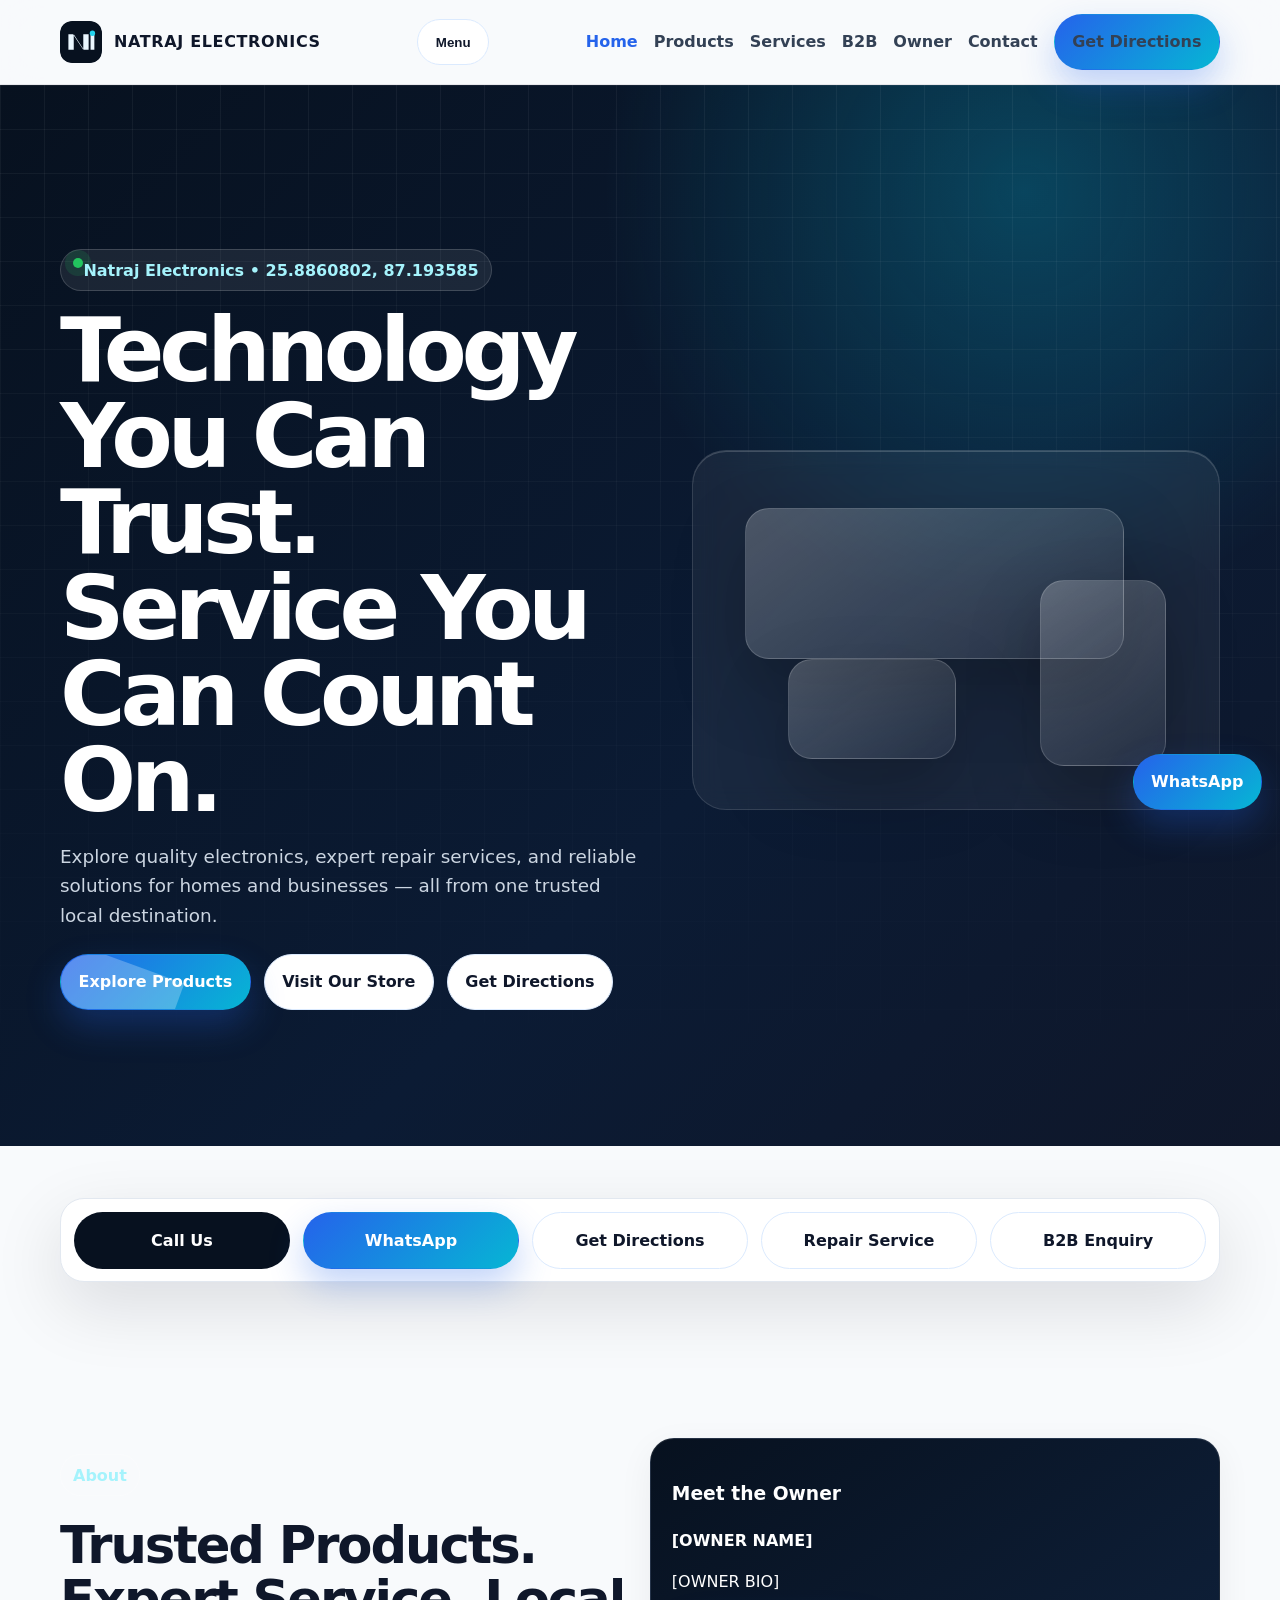
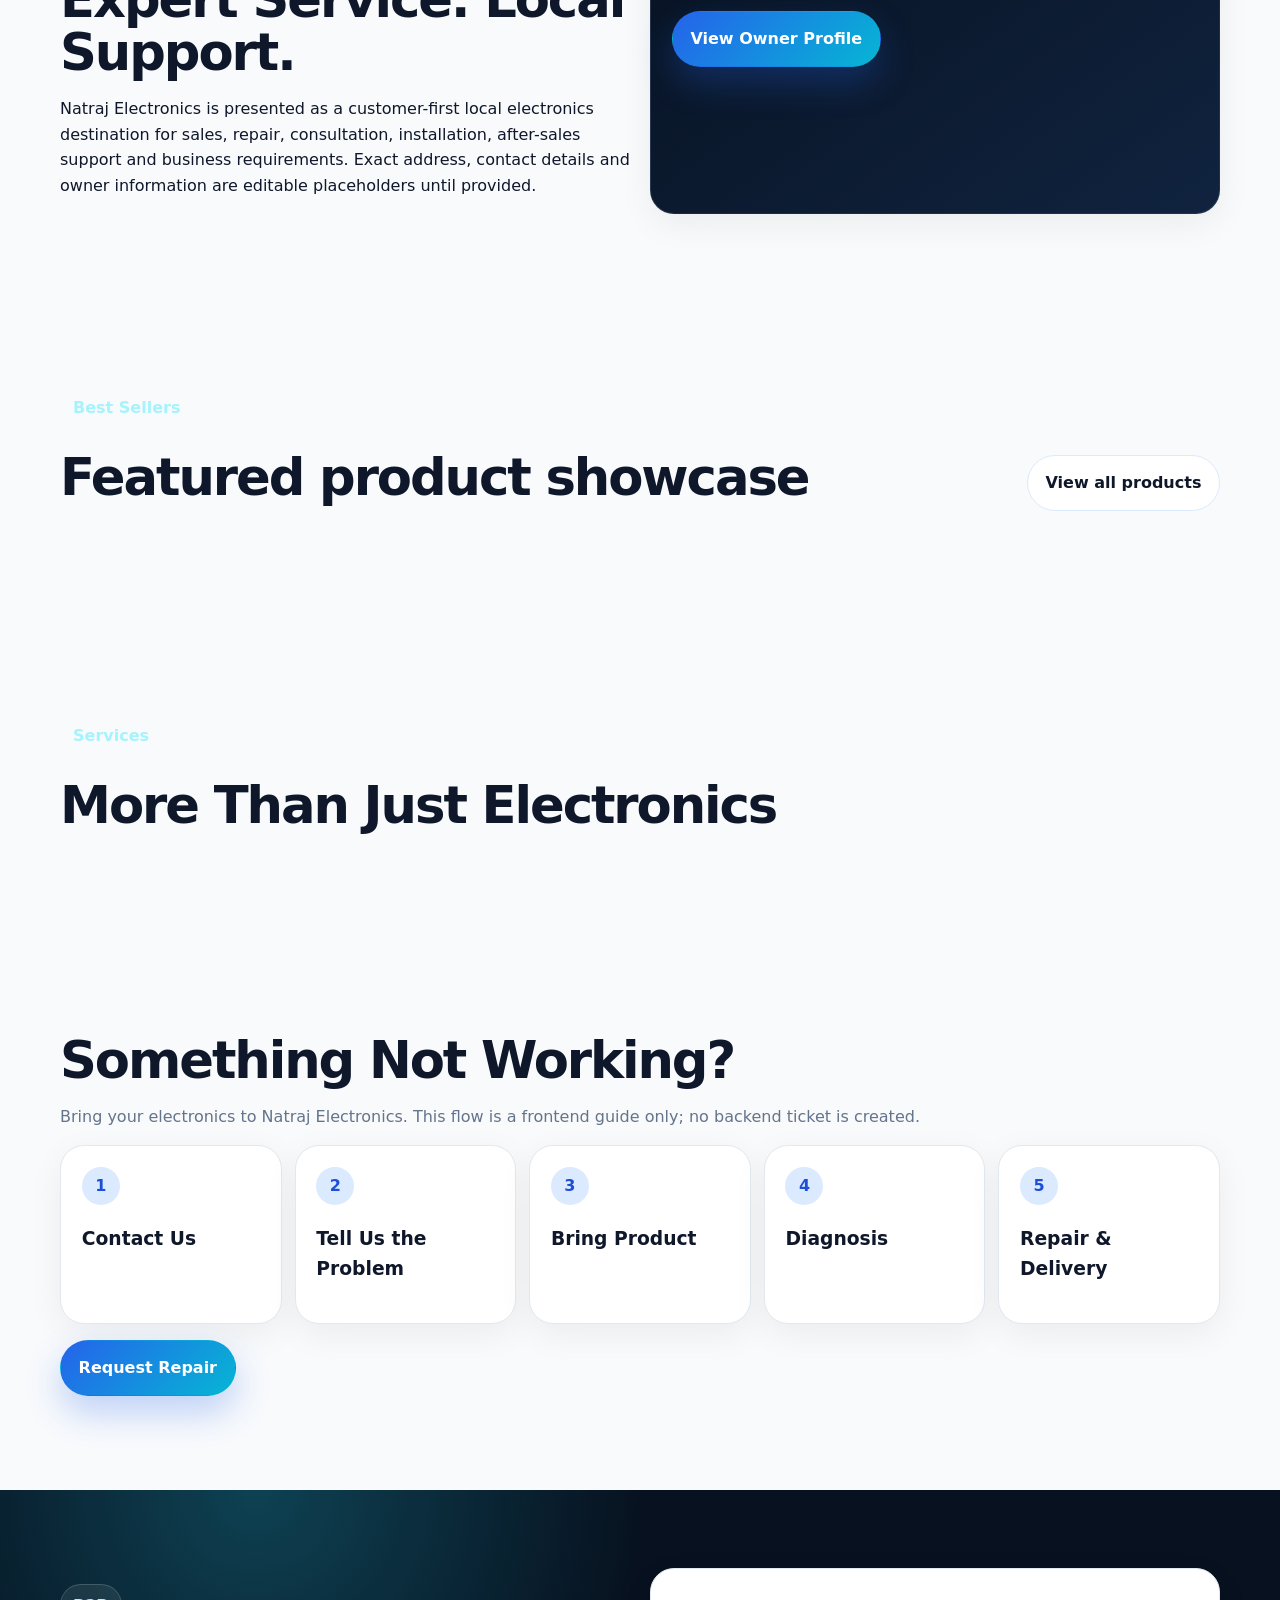
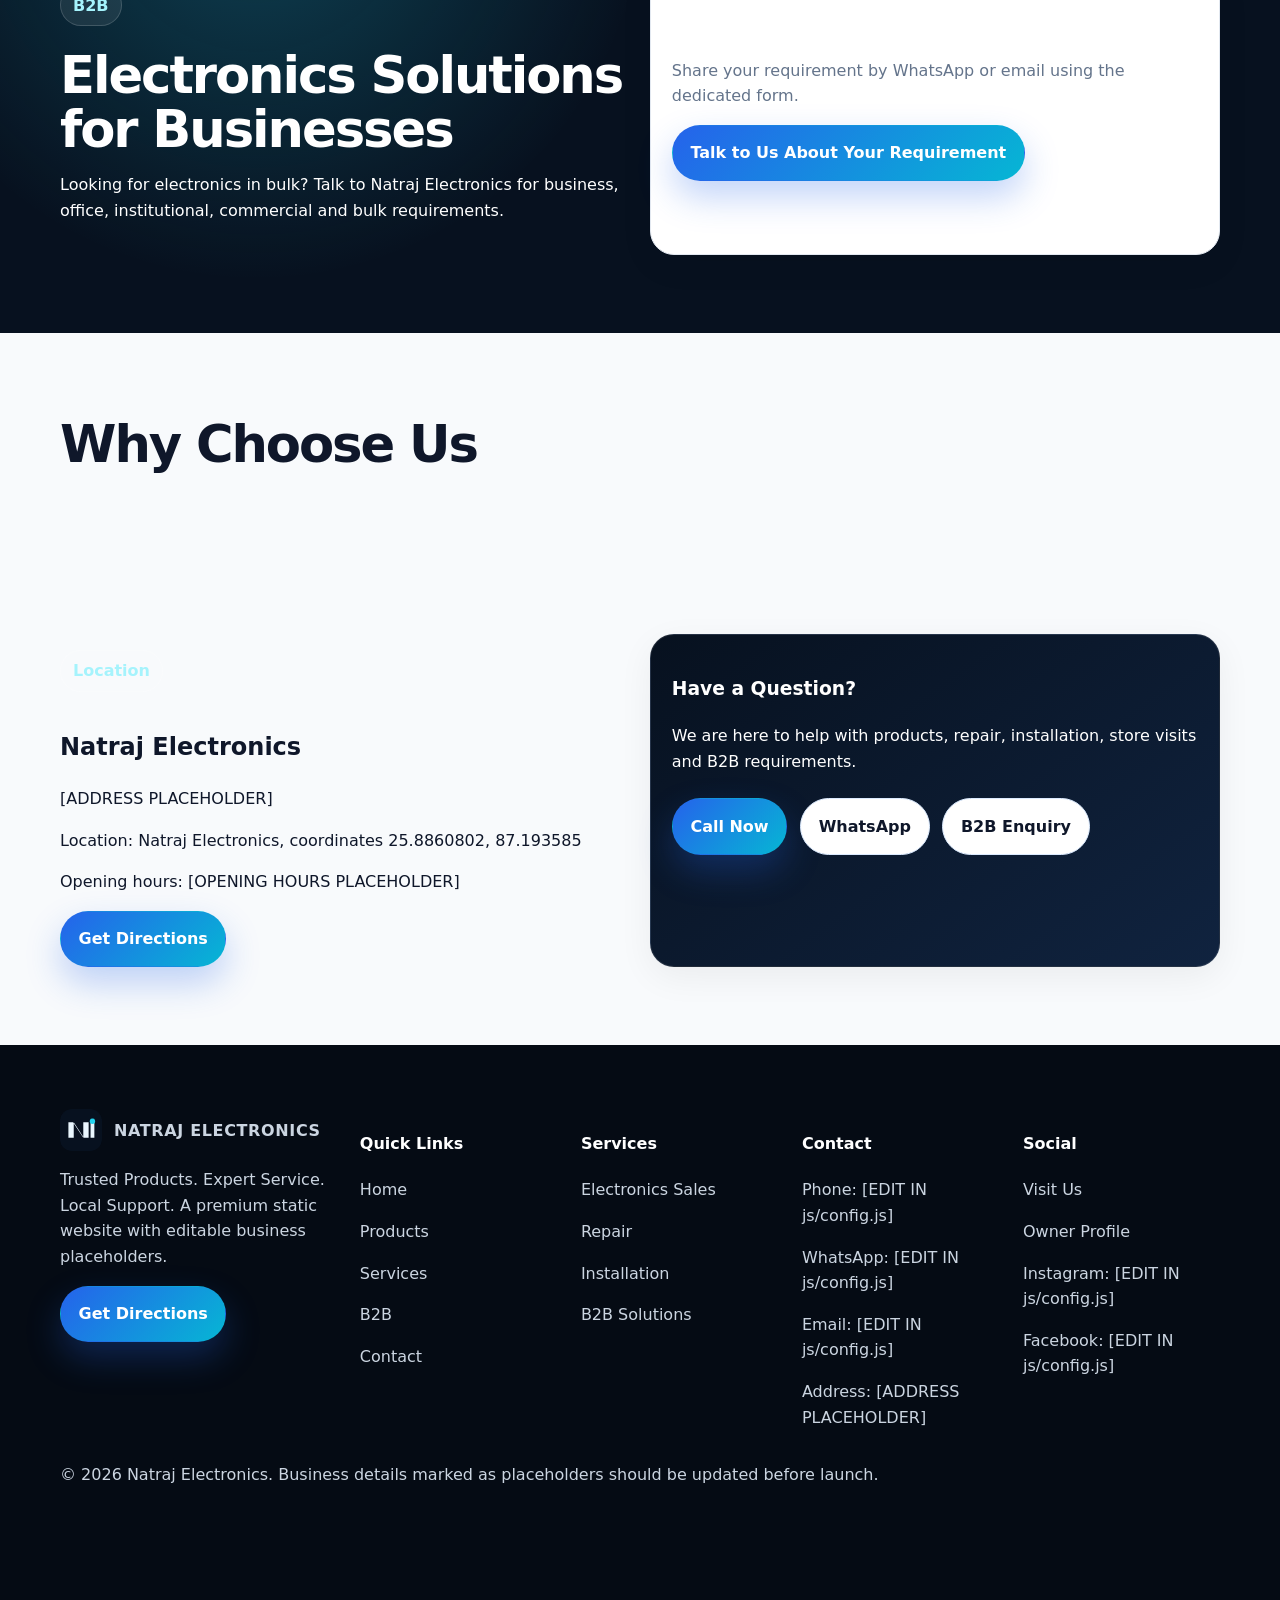
==== index.html @ 84f80be2 "Build static Natraj Electronics website" ====
<!doctype html><html lang="en"><head><meta charset="utf-8"><meta name="viewport" content="width=device-width,initial-scale=1"><title>Natraj Electronics | Electronics Store & Repair Services</title><meta name="description" content="Premium local electronics sales, repair, installation, consultation and B2B enquiry website for Natraj Electronics."><link rel="canonical" href="./index.html"><meta property="og:title" content="Natraj Electronics | Electronics Store & Repair Services"><meta property="og:description" content="Premium local electronics sales, repair, installation, consultation and B2B enquiry website for Natraj Electronics."><meta property="og:image" content="assets/images/shop/og-image.svg"><meta name="twitter:card" content="summary_large_image"><link rel="icon" href="favicon/favicon.svg"><link rel="apple-touch-icon" href="favicon/apple-touch-icon.svg"><link rel="stylesheet" href="css/style.css"><link rel="stylesheet" href="css/animations.css"><link rel="stylesheet" href="css/responsive.css"><script type="application/ld+json">{"@context":"https://schema.org","@type":"ElectronicsStore","name":"Natraj Electronics","address":"[ADDRESS PLACEHOLDER]","geo":{"@type":"GeoCoordinates","latitude":25.8860802,"longitude":87.193585},"url":"[CANONICAL URL PLACEHOLDER]","telephone":"[PHONE PLACEHOLDER]"}</script></head><body data-page="home"><a class="skip-link" href="#main">Skip to content</a><header class="site-header"><div class="container nav"><a class="brand" href="index.html"><img src="assets/images/logo/mark.svg" alt="Temporary NE brand mark"><span>NATRAJ ELECTRONICS</span></a><button class="btn btn-secondary menu-toggle" aria-expanded="false">Menu</button><nav class="nav-links" aria-label="Primary"><a href="index.html">Home</a><a href="products.html">Products</a><a href="services.html">Services</a><a href="b2b.html">B2B</a><a href="owner.html">Owner</a><a href="contact.html">Contact</a><a class="btn btn-primary" data-link="maps" target="_blank" rel="noopener">Get Directions</a></nav></div></header><main id="main"><section class="hero"><div class="container hero-grid"><div><span class="eyebrow"><span class="pulse-dot"></span> Natraj Electronics • 25.8860802, 87.193585</span><h1>Technology You Can Trust. Service You Can Count On.</h1><p class="lead">Explore quality electronics, expert repair services, and reliable solutions for homes and businesses — all from one trusted local destination.</p><div class="hero-actions"><a class="btn btn-primary magnetic" href="products.html">Explore Products</a><a class="btn btn-secondary" href="contact.html">Visit Our Store</a><a class="btn btn-secondary" data-link="maps" target="_blank" rel="noopener">Get Directions</a></div></div><div class="device-stage" aria-label="Abstract electronics visual"><div class="device tv"></div><div class="device phone"></div><div class="device chip"></div></div></div></section><section class="quick-actions"><div class="container panel"><a class="btn btn-dark" data-link="call">Call Us</a><a class="btn btn-primary" data-link="whatsapp">WhatsApp</a><a class="btn btn-secondary" data-link="maps" target="_blank">Get Directions</a><a class="btn btn-secondary" href="services.html#repair">Repair Service</a><a class="btn btn-secondary" href="b2b.html#b2b-form">B2B Enquiry</a></div></section><section><div class="container grid cols-2"><div><p class="eyebrow">About</p><h2 class="section-title">Trusted Products. Expert Service. Local Support.</h2><p>Natraj Electronics is presented as a customer-first local electronics destination for sales, repair, consultation, installation, after-sales support and business requirements. Exact address, contact details and owner information are editable placeholders until provided.</p></div><article class="card dark-card"><h3>Meet the Owner</h3><p><strong data-config="ownerName"></strong></p><p data-config="ownerBio"></p><p><a class="btn btn-primary" href="owner.html">View Owner Profile</a></p></article></div></section><section id="products"><div class="container"><div class="section-head"><div><p class="eyebrow">Best Sellers</p><h2>Featured product showcase</h2></div><a class="btn btn-secondary" href="products.html">View all products</a></div><div id="productGrid" class="grid cols-3"></div></div></section><section><div class="container"><div class="section-head"><div><p class="eyebrow">Services</p><h2>More Than Just Electronics</h2></div></div><div class="grid cols-3" data-services></div></div></section><section id="repair"><div class="container"><h2 class="section-title">Something Not Working?</h2><p class="muted">Bring your electronics to Natraj Electronics. This flow is a frontend guide only; no backend ticket is created.</p><div class="timeline"><article class="card"><h3>Contact Us</h3></article><article class="card"><h3>Tell Us the Problem</h3></article><article class="card"><h3>Bring Product</h3></article><article class="card"><h3>Diagnosis</h3></article><article class="card"><h3>Repair & Delivery</h3></article></div><p><a class="btn btn-primary" data-link="whatsapp" data-message="I want to request a repair service.">Request Repair</a></p></div></section><section class="b2b-band"><div class="container grid cols-2"><div><p class="eyebrow">B2B</p><h2 class="section-title">Electronics Solutions for Businesses</h2><p>Looking for electronics in bulk? Talk to Natraj Electronics for business, office, institutional, commercial and bulk requirements.</p><div id="b2bItems" class="filters"></div></div><div class="card"><h3>Request a B2B Quote</h3><p class="muted">Share your requirement by WhatsApp or email using the dedicated form.</p><a class="btn btn-primary" href="b2b.html#b2b-form">Talk to Us About Your Requirement</a></div></div></section><section><div class="container"><h2 class="section-title">Why Choose Us</h2><div id="trustGrid" class="grid cols-3"></div></div></section><section><div class="container grid cols-2"><div><p class="eyebrow">Location</p><h2>Natraj Electronics</h2><p><span data-config="address"></span></p><p>Location: <span data-config="locationLabel"></span></p><p>Opening hours: <span data-config="openingHours"></span></p><a class="btn btn-primary" data-link="maps" target="_blank">Get Directions</a></div><div class="card dark-card"><h3>Have a Question?</h3><p>We are here to help with products, repair, installation, store visits and B2B requirements.</p><div class="action-row"><a class="btn btn-primary" data-link="call">Call Now</a><a class="btn btn-secondary" data-link="whatsapp">WhatsApp</a><a class="btn btn-secondary" href="b2b.html#b2b-form">B2B Enquiry</a></div></div></div></section></main><footer class="site-footer"><div class="container footer-grid"><div><a class="brand" href="index.html"><img src="assets/images/logo/mark.svg" alt="Temporary NE brand mark"><span>NATRAJ ELECTRONICS</span></a><p>Trusted Products. Expert Service. Local Support. A premium static website with editable business placeholders.</p><a class="btn btn-primary" data-link="maps" target="_blank" rel="noopener">Get Directions</a></div><div><h4>Quick Links</h4><p><a href="index.html">Home</a></p><p><a href="products.html">Products</a></p><p><a href="services.html">Services</a></p><p><a href="b2b.html">B2B</a></p><p><a href="contact.html">Contact</a></p></div><div><h4>Services</h4><p>Electronics Sales</p><p>Repair</p><p>Installation</p><p>B2B Solutions</p></div><div><h4>Contact</h4><p>Phone: <span data-config="phone"></span></p><p>WhatsApp: <span data-config="whatsapp"></span></p><p>Email: <span data-config="email"></span></p><p>Address: <span data-config="address"></span></p></div><div><h4>Social</h4><p><a data-link="maps" target="_blank" rel="noopener">Visit Us</a></p><p><a href="owner.html">Owner Profile</a></p><p>Instagram: <span data-config="instagram"></span></p><p>Facebook: <span data-config="facebook"></span></p></div></div><div class="container"><p>© <span class="year"></span> Natraj Electronics. Business details marked as placeholders should be updated before launch.</p></div></footer><a class="btn btn-primary floating-whatsapp" data-link="whatsapp" aria-label="WhatsApp Natraj Electronics">WhatsApp</a><nav class="mobile-bottom-nav" aria-label="Mobile quick navigation"><a href="index.html">Home</a><a href="products.html">Products</a><a href="services.html">Services</a><a data-link="whatsapp">WhatsApp</a><a data-link="call">Call</a></nav><script src="js/config.js"></script><script src="js/products.js"></script><script src="js/services.js"></script><script src="js/main.js"></script><script src="js/contact.js"></script></body></html>
---- css/style.css ----
:root{--navy:#07111f;--ink:#0f172a;--muted:#64748b;--line:#dbeafe;--blue:#2563eb;--cyan:#06b6d4;--warm:#f59e0b;--bg:#f8fafc;--card:#ffffff;--radius:24px;--shadow:0 24px 70px rgba(2,8,23,.12)}*{box-sizing:border-box}html{scroll-behavior:smooth}body{margin:0;font-family:Inter,ui-sans-serif,system-ui,-apple-system,Segoe UI,Arial,sans-serif;background:var(--bg);color:var(--ink);line-height:1.6}a{color:inherit;text-decoration:none}img{max-width:100%;height:auto}.container{width:min(1160px,92vw);margin:auto}.skip-link{position:absolute;left:-999px}.skip-link:focus{left:1rem;top:1rem;z-index:99;background:#fff;padding:.75rem;border-radius:10px}.site-header{position:sticky;top:0;z-index:50;background:rgba(248,250,252,.85);backdrop-filter:blur(18px);border-bottom:1px solid rgba(15,23,42,.08)}.nav{display:flex;align-items:center;justify-content:space-between;padding:14px 0}.brand{display:flex;gap:.75rem;align-items:center;font-weight:900;letter-spacing:.04em}.brand img{width:42px;border-radius:12px}.nav-links{display:flex;gap:1rem;align-items:center}.nav-links a{font-weight:700;color:#334155}.nav-links a:hover,.nav-links a.active{color:var(--blue)}.menu-toggle{display:none}.btn{display:inline-flex;align-items:center;justify-content:center;gap:.5rem;border:1px solid transparent;border-radius:999px;padding:.9rem 1.1rem;font-weight:850;transition:.25s ease;cursor:pointer}.btn-primary{background:linear-gradient(135deg,var(--blue),var(--cyan));color:#fff;box-shadow:0 16px 35px rgba(37,99,235,.28)}.btn-secondary{background:#fff;color:var(--ink);border-color:#dbeafe}.btn-dark{background:var(--navy);color:#fff}.btn:hover{transform:translateY(-2px)}.hero{position:relative;overflow:hidden;background:radial-gradient(circle at 80% 10%,rgba(6,182,212,.28),transparent 30%),linear-gradient(135deg,#07111f,#0b1b34 60%,#0f172a);color:#fff}.hero:before{content:"";position:absolute;inset:0;background-image:linear-gradient(rgba(255,255,255,.05) 1px,transparent 1px),linear-gradient(90deg,rgba(255,255,255,.05) 1px,transparent 1px);background-size:44px 44px;mask-image:linear-gradient(to bottom,#000,transparent);animation:grid 18s linear infinite}.hero-grid{position:relative;display:grid;grid-template-columns:1.05fr .95fr;gap:3rem;align-items:center;padding:86px 0 58px}.eyebrow{display:inline-flex;color:#a5f3fc;background:rgba(255,255,255,.08);border:1px solid rgba(255,255,255,.16);padding:.45rem .75rem;border-radius:999px;font-weight:800}.hero h1,.page-hero h1{font-size:clamp(2.6rem,7vw,5.6rem);line-height:.96;letter-spacing:-.06em;margin:1rem 0}.lead{font-size:1.15rem;color:#cbd5e1;max-width:680px}.hero-actions,.action-row{display:flex;gap:.8rem;flex-wrap:wrap;margin-top:1.5rem}.device-stage{min-height:360px;position:relative;border:1px solid rgba(255,255,255,.12);border-radius:34px;background:rgba(255,255,255,.06);box-shadow:inset 0 1px rgba(255,255,255,.18);backdrop-filter:blur(12px);padding:2rem}.device{position:absolute;border-radius:24px;background:linear-gradient(145deg,rgba(255,255,255,.22),rgba(255,255,255,.05));border:1px solid rgba(255,255,255,.16);box-shadow:0 30px 70px rgba(0,0,0,.25)}.tv{width:72%;height:42%;left:10%;top:16%}.phone{width:24%;height:52%;right:10%;bottom:12%}.chip{width:32%;height:28%;left:18%;bottom:14%}.quick-actions{margin-top:-26px;position:relative;z-index:2}.quick-actions .panel{display:grid;grid-template-columns:repeat(5,1fr);gap:.8rem;background:#fff;border:1px solid #e2e8f0;border-radius:24px;padding:.8rem;box-shadow:var(--shadow)}section{padding:78px 0}.section-head{display:flex;justify-content:space-between;gap:1rem;align-items:end;margin-bottom:2rem}.section-head h2,.section-title{font-size:clamp(2rem,4vw,3.2rem);line-height:1.05;letter-spacing:-.04em;margin:.4rem 0}.muted{color:var(--muted)}.grid{display:grid;gap:1.25rem}.cols-3{grid-template-columns:repeat(3,1fr)}.cols-2{grid-template-columns:repeat(2,1fr)}.card{background:var(--card);border:1px solid #e2e8f0;border-radius:var(--radius);padding:1.3rem;box-shadow:0 10px 35px rgba(2,8,23,.06);transition:.25s}.card:hover{transform:translateY(-4px);box-shadow:var(--shadow)}.dark-card{background:linear-gradient(145deg,#07111f,#10233f);color:#fff;border-color:rgba(255,255,255,.1)}.product-card img{border-radius:18px;aspect-ratio:16/10;object-fit:cover}.badge{display:inline-flex;padding:.32rem .65rem;border-radius:999px;background:#e0f2fe;color:#075985;font-weight:850;font-size:.82rem}.filters{display:flex;flex-wrap:wrap;gap:.7rem;margin-bottom:1rem}.filter-btn{border:1px solid #cbd5e1;background:#fff;border-radius:999px;padding:.65rem .9rem;font-weight:800}.filter-btn.active{background:var(--navy);color:#fff}.search{width:min(420px,100%);border:1px solid #cbd5e1;border-radius:999px;padding:.85rem 1rem}.timeline{display:grid;grid-template-columns:repeat(5,1fr);gap:.8rem;counter-reset:step}.timeline .card:before{counter-increment:step;content:counter(step);display:grid;place-items:center;width:38px;height:38px;border-radius:50%;background:#dbeafe;color:#1d4ed8;font-weight:900}.b2b-band{background:radial-gradient(circle at 20% 0,rgba(34,211,238,.25),transparent 35%),var(--navy);color:#fff}.form{display:grid;gap:1rem}.form input,.form textarea,.form select{width:100%;border:1px solid #cbd5e1;border-radius:14px;padding:.9rem;font:inherit}.site-footer{background:#050b14;color:#cbd5e1;padding:64px 0 96px}.footer-grid{display:grid;grid-template-columns:1.4fr repeat(4,1fr);gap:1.5rem}.footer-grid h3,.footer-grid h4{color:#fff}.floating-whatsapp{position:fixed;right:18px;bottom:90px;z-index:40}.mobile-bottom-nav{display:none}.reveal{opacity:0;transform:translateY(18px);transition:.6s}.reveal.visible{opacity:1;transform:none}.page-hero{background:linear-gradient(135deg,#07111f,#10233f);color:#fff;padding:76px 0}.placeholder{border:1px dashed #38bdf8;background:#ecfeff;color:#155e75;padding:.25rem .45rem;border-radius:8px}@keyframes grid{to{background-position:44px 44px}}@media(max-width:850px){.nav-links{display:none;position:absolute;top:70px;left:4vw;right:4vw;background:#fff;border:1px solid #e2e8f0;border-radius:18px;padding:1rem;box-shadow:var(--shadow);flex-direction:column}.nav-links.open{display:flex}.menu-toggle{display:inline-flex}.hero-grid,.cols-2,.cols-3{grid-template-columns:1fr}.quick-actions .panel{grid-template-columns:1fr 1fr}.timeline{grid-template-columns:1fr}.footer-grid{grid-template-columns:1fr 1fr}.mobile-bottom-nav{display:grid;grid-template-columns:repeat(5,1fr);position:fixed;bottom:0;left:0;right:0;background:#fff;border-top:1px solid #e2e8f0;z-index:60}.mobile-bottom-nav a{padding:.65rem .25rem;text-align:center;font-size:.78rem;font-weight:800}.floating-whatsapp{bottom:78px}}@media(max-width:560px){.quick-actions .panel,.footer-grid{grid-template-columns:1fr}.device-stage{min-height:260px}.section-head{display:block}}@media(prefers-reduced-motion:reduce){*,*:before,*:after{animation:none!important;transition:none!important;scroll-behavior:auto!important}.reveal{opacity:1;transform:none}}
---- css/animations.css ----
.magnetic{position:relative;overflow:hidden}.magnetic:after{content:"";position:absolute;inset:auto auto -60% -20%;width:80%;height:160%;background:rgba(255,255,255,.25);transform:rotate(20deg);transition:.35s}.magnetic:hover:after{left:110%}.pulse-dot{width:.65rem;height:.65rem;border-radius:50%;background:#22c55e;box-shadow:0 0 0 8px rgba(34,197,94,.14)}
---- css/responsive.css ----
/* Additional responsive overrides can be added here without editing the core design system. */
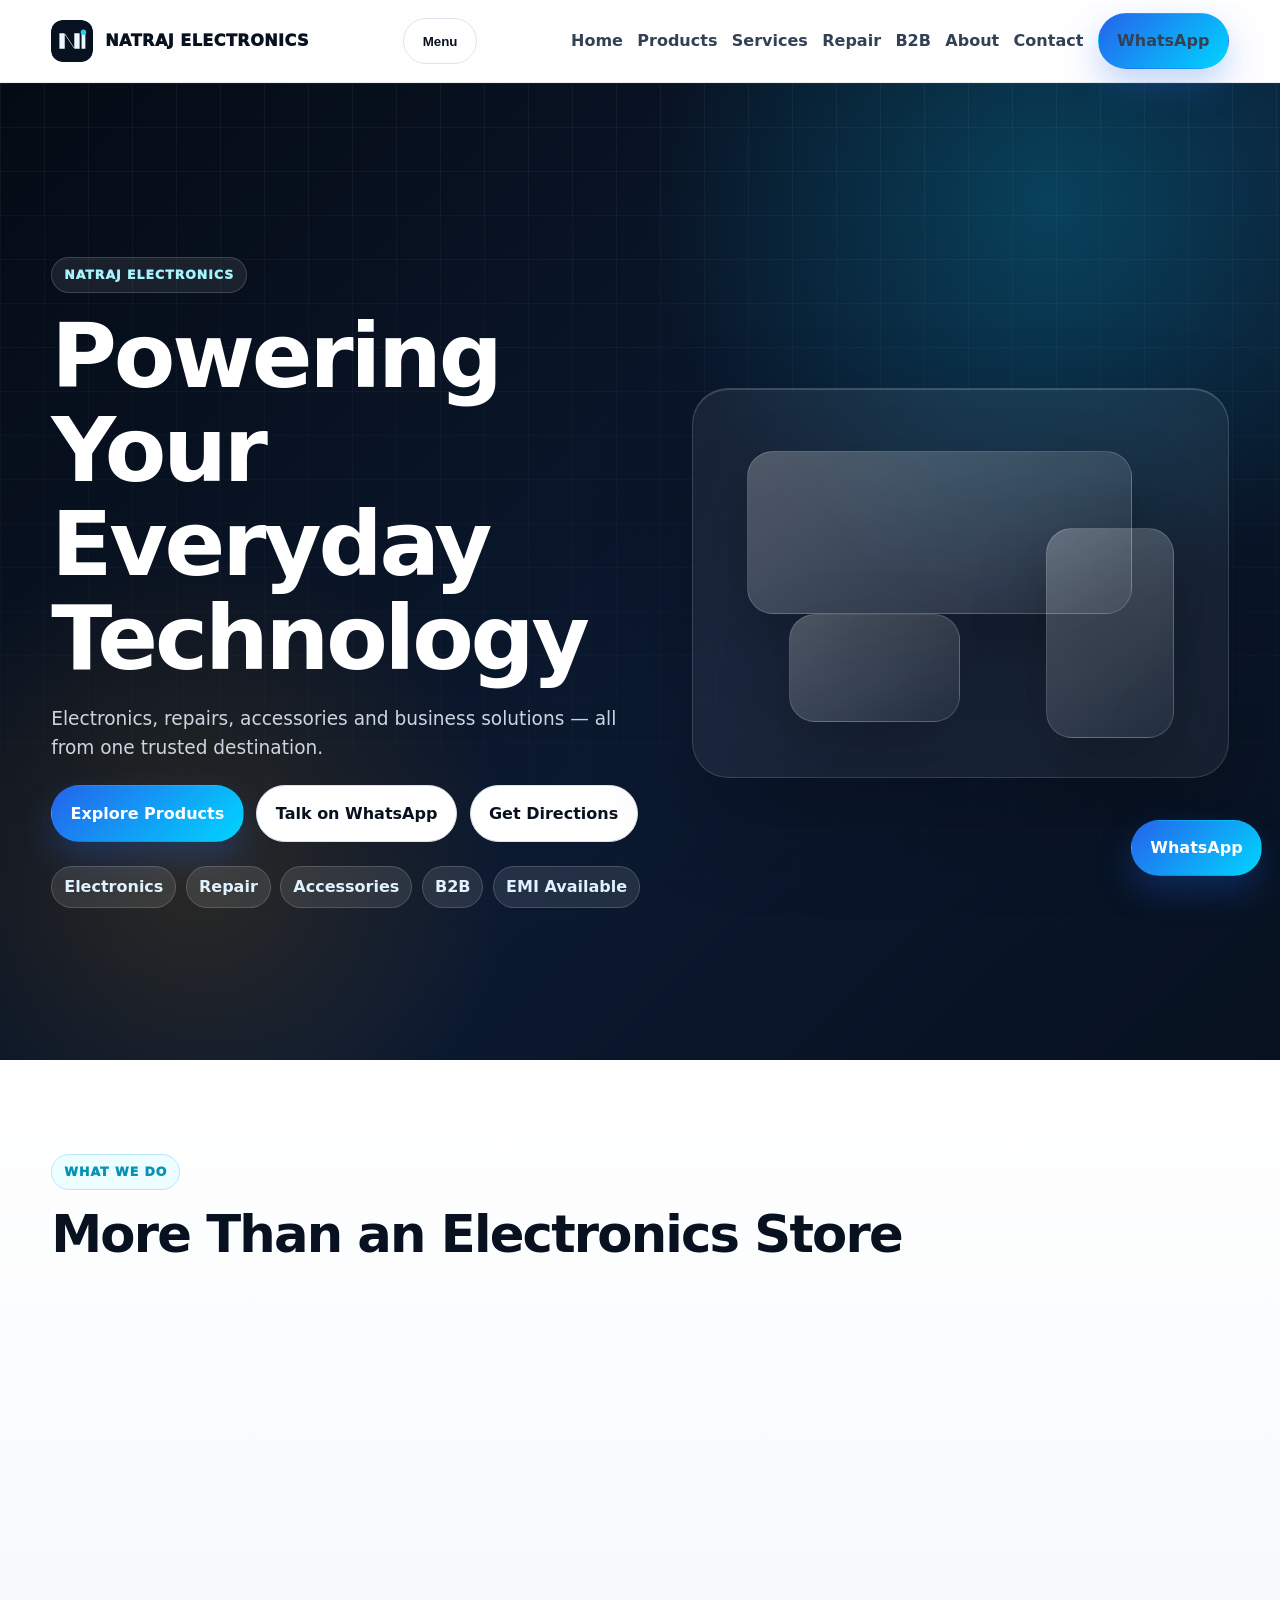
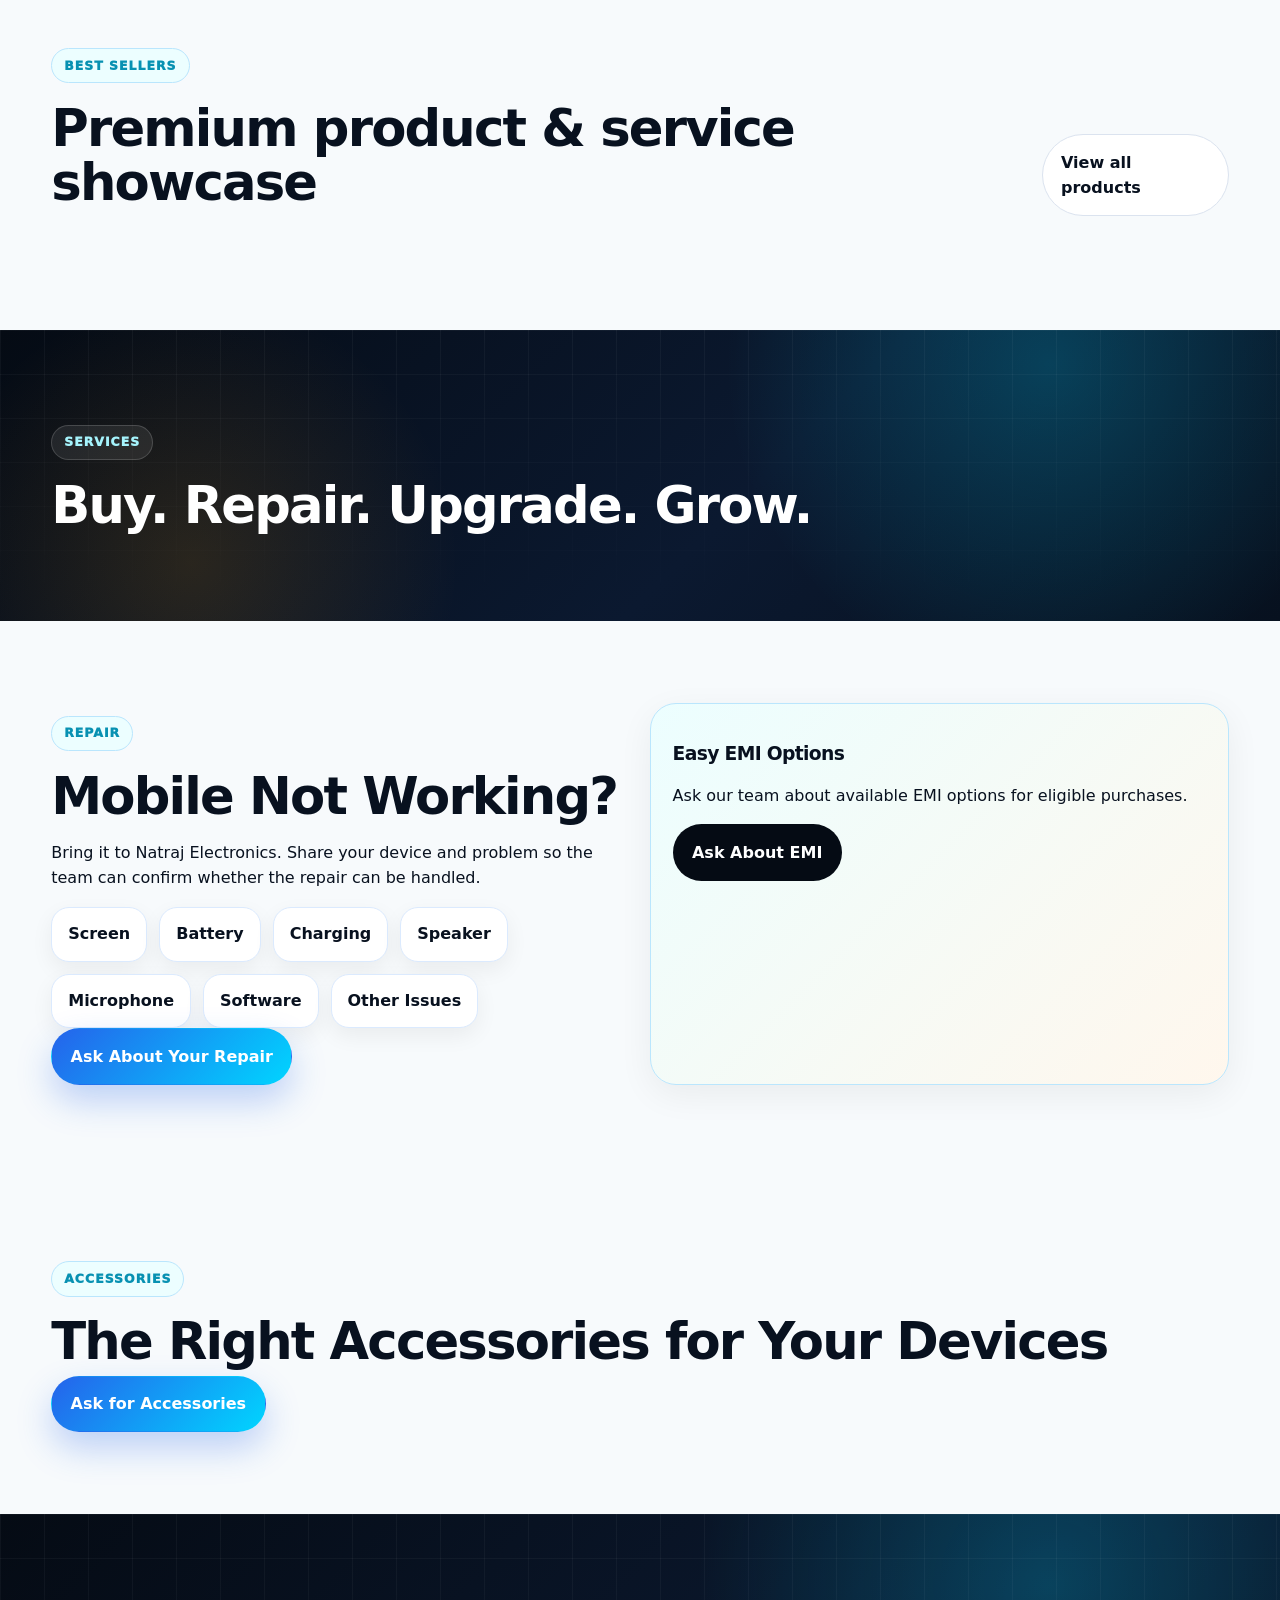
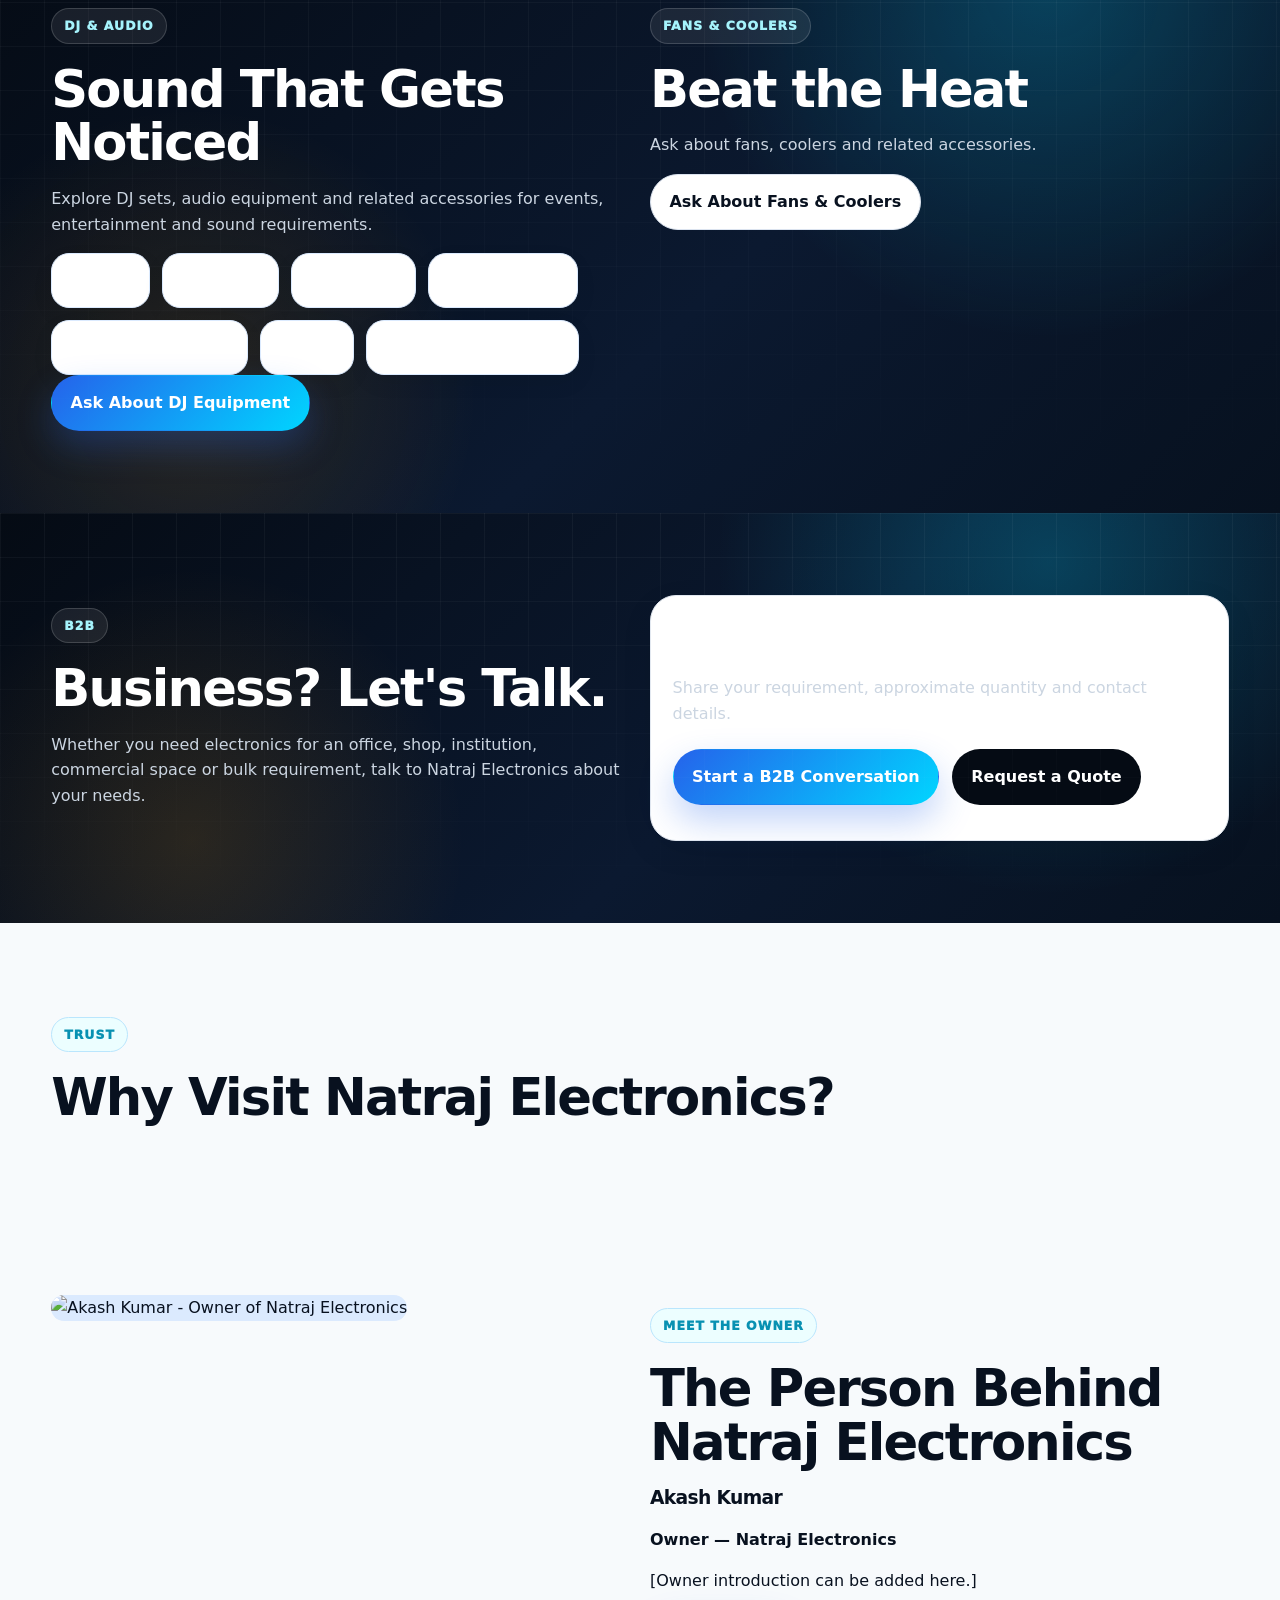
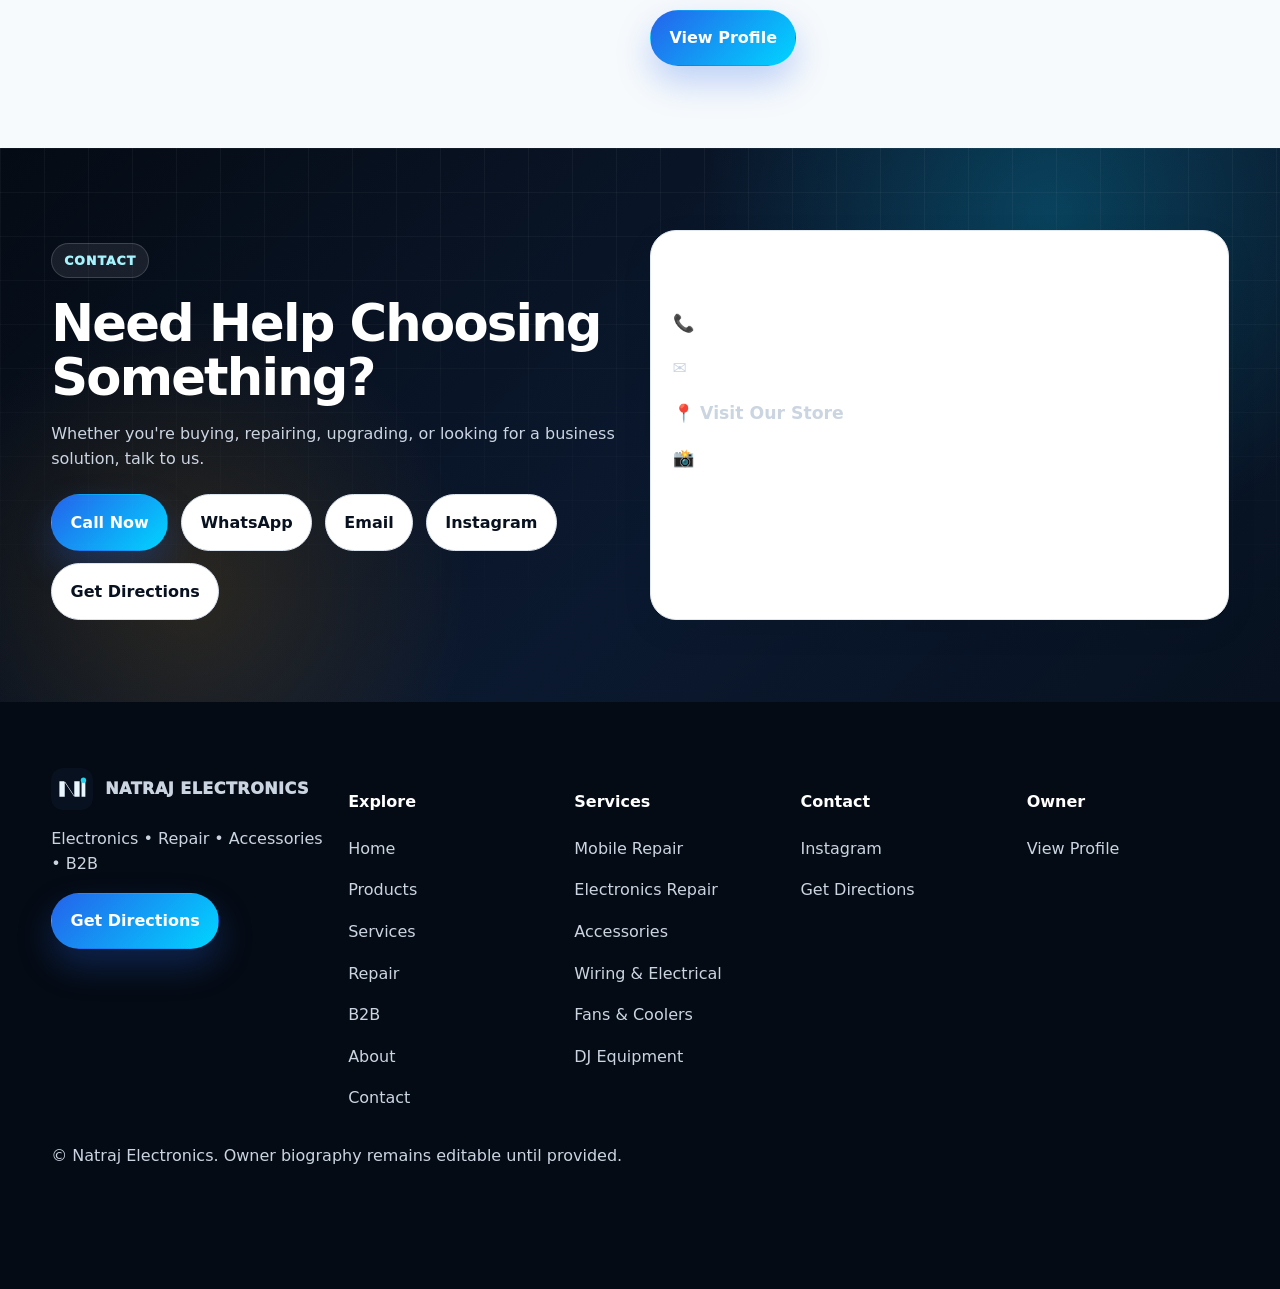
==== commit 61822a98: "Upgrade Natraj Electronics premium website" ====
--- a/index.html
+++ b/index.html
@@ -1 +1 @@
-<!doctype html><html lang="en"><head><meta charset="utf-8"><meta name="viewport" content="width=device-width,initial-scale=1"><title>Natraj Electronics | Electronics Store & Repair Services</title><meta name="description" content="Premium local electronics sales, repair, installation, consultation and B2B enquiry website for Natraj Electronics."><link rel="canonical" href="./index.html"><meta property="og:title" content="Natraj Electronics | Electronics Store & Repair Services"><meta property="og:description" content="Premium local electronics sales, repair, installation, consultation and B2B enquiry website for Natraj Electronics."><meta property="og:image" content="assets/images/shop/og-image.svg"><meta name="twitter:card" content="summary_large_image"><link rel="icon" href="favicon/favicon.svg"><link rel="apple-touch-icon" href="favicon/apple-touch-icon.svg"><link rel="stylesheet" href="css/style.css"><link rel="stylesheet" href="css/animations.css"><link rel="stylesheet" href="css/responsive.css"><script type="application/ld+json">{"@context":"https://schema.org","@type":"ElectronicsStore","name":"Natraj Electronics","address":"[ADDRESS PLACEHOLDER]","geo":{"@type":"GeoCoordinates","latitude":25.8860802,"longitude":87.193585},"url":"[CANONICAL URL PLACEHOLDER]","telephone":"[PHONE PLACEHOLDER]"}</script></head><body data-page="home"><a class="skip-link" href="#main">Skip to content</a><header class="site-header"><div class="container nav"><a class="brand" href="index.html"><img src="assets/images/logo/mark.svg" alt="Temporary NE brand mark"><span>NATRAJ ELECTRONICS</span></a><button class="btn btn-secondary menu-toggle" aria-expanded="false">Menu</button><nav class="nav-links" aria-label="Primary"><a href="index.html">Home</a><a href="products.html">Products</a><a href="services.html">Services</a><a href="b2b.html">B2B</a><a href="owner.html">Owner</a><a href="contact.html">Contact</a><a class="btn btn-primary" data-link="maps" target="_blank" rel="noopener">Get Directions</a></nav></div></header><main id="main"><section class="hero"><div class="container hero-grid"><div><span class="eyebrow"><span class="pulse-dot"></span> Natraj Electronics • 25.8860802, 87.193585</span><h1>Technology You Can Trust. Service You Can Count On.</h1><p class="lead">Explore quality electronics, expert repair services, and reliable solutions for homes and businesses — all from one trusted local destination.</p><div class="hero-actions"><a class="btn btn-primary magnetic" href="products.html">Explore Products</a><a class="btn btn-secondary" href="contact.html">Visit Our Store</a><a class="btn btn-secondary" data-link="maps" target="_blank" rel="noopener">Get Directions</a></div></div><div class="device-stage" aria-label="Abstract electronics visual"><div class="device tv"></div><div class="device phone"></div><div class="device chip"></div></div></div></section><section class="quick-actions"><div class="container panel"><a class="btn btn-dark" data-link="call">Call Us</a><a class="btn btn-primary" data-link="whatsapp">WhatsApp</a><a class="btn btn-secondary" data-link="maps" target="_blank">Get Directions</a><a class="btn btn-secondary" href="services.html#repair">Repair Service</a><a class="btn btn-secondary" href="b2b.html#b2b-form">B2B Enquiry</a></div></section><section><div class="container grid cols-2"><div><p class="eyebrow">About</p><h2 class="section-title">Trusted Products. Expert Service. Local Support.</h2><p>Natraj Electronics is presented as a customer-first local electronics destination for sales, repair, consultation, installation, after-sales support and business requirements. Exact address, contact details and owner information are editable placeholders until provided.</p></div><article class="card dark-card"><h3>Meet the Owner</h3><p><strong data-config="ownerName"></strong></p><p data-config="ownerBio"></p><p><a class="btn btn-primary" href="owner.html">View Owner Profile</a></p></article></div></section><section id="products"><div class="container"><div class="section-head"><div><p class="eyebrow">Best Sellers</p><h2>Featured product showcase</h2></div><a class="btn btn-secondary" href="products.html">View all products</a></div><div id="productGrid" class="grid cols-3"></div></div></section><section><div class="container"><div class="section-head"><div><p class="eyebrow">Services</p><h2>More Than Just Electronics</h2></div></div><div class="grid cols-3" data-services></div></div></section><section id="repair"><div class="container"><h2 class="section-title">Something Not Working?</h2><p class="muted">Bring your electronics to Natraj Electronics. This flow is a frontend guide only; no backend ticket is created.</p><div class="timeline"><article class="card"><h3>Contact Us</h3></article><article class="card"><h3>Tell Us the Problem</h3></article><article class="card"><h3>Bring Product</h3></article><article class="card"><h3>Diagnosis</h3></article><article class="card"><h3>Repair & Delivery</h3></article></div><p><a class="btn btn-primary" data-link="whatsapp" data-message="I want to request a repair service.">Request Repair</a></p></div></section><section class="b2b-band"><div class="container grid cols-2"><div><p class="eyebrow">B2B</p><h2 class="section-title">Electronics Solutions for Businesses</h2><p>Looking for electronics in bulk? Talk to Natraj Electronics for business, office, institutional, commercial and bulk requirements.</p><div id="b2bItems" class="filters"></div></div><div class="card"><h3>Request a B2B Quote</h3><p class="muted">Share your requirement by WhatsApp or email using the dedicated form.</p><a class="btn btn-primary" href="b2b.html#b2b-form">Talk to Us About Your Requirement</a></div></div></section><section><div class="container"><h2 class="section-title">Why Choose Us</h2><div id="trustGrid" class="grid cols-3"></div></div></section><section><div class="container grid cols-2"><div><p class="eyebrow">Location</p><h2>Natraj Electronics</h2><p><span data-config="address"></span></p><p>Location: <span data-config="locationLabel"></span></p><p>Opening hours: <span data-config="openingHours"></span></p><a class="btn btn-primary" data-link="maps" target="_blank">Get Directions</a></div><div class="card dark-card"><h3>Have a Question?</h3><p>We are here to help with products, repair, installation, store visits and B2B requirements.</p><div class="action-row"><a class="btn btn-primary" data-link="call">Call Now</a><a class="btn btn-secondary" data-link="whatsapp">WhatsApp</a><a class="btn btn-secondary" href="b2b.html#b2b-form">B2B Enquiry</a></div></div></div></section></main><footer class="site-footer"><div class="container footer-grid"><div><a class="brand" href="index.html"><img src="assets/images/logo/mark.svg" alt="Temporary NE brand mark"><span>NATRAJ ELECTRONICS</span></a><p>Trusted Products. Expert Service. Local Support. A premium static website with editable business placeholders.</p><a class="btn btn-primary" data-link="maps" target="_blank" rel="noopener">Get Directions</a></div><div><h4>Quick Links</h4><p><a href="index.html">Home</a></p><p><a href="products.html">Products</a></p><p><a href="services.html">Services</a></p><p><a href="b2b.html">B2B</a></p><p><a href="contact.html">Contact</a></p></div><div><h4>Services</h4><p>Electronics Sales</p><p>Repair</p><p>Installation</p><p>B2B Solutions</p></div><div><h4>Contact</h4><p>Phone: <span data-config="phone"></span></p><p>WhatsApp: <span data-config="whatsapp"></span></p><p>Email: <span data-config="email"></span></p><p>Address: <span data-config="address"></span></p></div><div><h4>Social</h4><p><a data-link="maps" target="_blank" rel="noopener">Visit Us</a></p><p><a href="owner.html">Owner Profile</a></p><p>Instagram: <span data-config="instagram"></span></p><p>Facebook: <span data-config="facebook"></span></p></div></div><div class="container"><p>© <span class="year"></span> Natraj Electronics. Business details marked as placeholders should be updated before launch.</p></div></footer><a class="btn btn-primary floating-whatsapp" data-link="whatsapp" aria-label="WhatsApp Natraj Electronics">WhatsApp</a><nav class="mobile-bottom-nav" aria-label="Mobile quick navigation"><a href="index.html">Home</a><a href="products.html">Products</a><a href="services.html">Services</a><a data-link="whatsapp">WhatsApp</a><a data-link="call">Call</a></nav><script src="js/config.js"></script><script src="js/products.js"></script><script src="js/services.js"></script><script src="js/main.js"></script><script src="js/contact.js"></script></body></html>
+<!doctype html><html lang="en"><head><meta charset="utf-8"><meta name="viewport" content="width=device-width,initial-scale=1"><title>Natraj Electronics | Electronics, Repair, Accessories & B2B</title><meta name="description" content="Natraj Electronics offers electronics, mobile accessories, repair services, wiring items, fans, coolers, DJ equipment, B2B solutions and EMI options."><link rel="canonical" href="./index.html"><meta property="og:title" content="Natraj Electronics | Electronics, Repair, Accessories & B2B"><meta property="og:description" content="Natraj Electronics offers electronics, mobile accessories, repair services, wiring items, fans, coolers, DJ equipment, B2B solutions and EMI options."><meta property="og:image" content="assets/images/shop/og-image.svg"><meta name="twitter:card" content="summary_large_image"><meta name="twitter:title" content="Natraj Electronics | Electronics, Repair, Accessories & B2B"><meta name="twitter:description" content="Natraj Electronics offers electronics, mobile accessories, repair services, wiring items, fans, coolers, DJ equipment, B2B solutions and EMI options."><link rel="icon" href="favicon/favicon.svg"><link rel="apple-touch-icon" href="favicon/apple-touch-icon.svg"><link rel="stylesheet" href="css/style.css"><script type="application/ld+json">{"@context":"https://schema.org","@graph":[{"@type":"ElectronicsStore","name":"Natraj Electronics","telephone":"+918969154444","email":"akashakash4657@gmail.com","sameAs":["https://www.instagram.com/natr.aj4444/"],"geo":{"@type":"GeoCoordinates","latitude":25.8860802,"longitude":87.193585},"hasMap":"https://www.google.com/maps/place/Natraj+Electronics/"},{"@type":"WebSite","name":"Natraj Electronics","url":"./"}]}</script></head><body data-page="home"><a class="skip-link" href="#main">Skip to content</a><header class="site-header"><div class="container nav"><a class="brand" href="index.html"><img src="assets/images/logo/mark.svg" alt="Natraj Electronics logo"><span>NATRAJ ELECTRONICS</span></a><button class="btn btn-secondary menu-toggle" type="button" aria-expanded="false" aria-label="Toggle navigation">Menu</button><nav class="nav-links" aria-label="Primary"><a href="index.html">Home</a><a href="products.html">Products</a><a href="services.html">Services</a><a href="services.html#repair">Repair</a><a href="b2b.html">B2B</a><a href="owner.html">About</a><a href="contact.html">Contact</a><a class="btn btn-primary" data-link="whatsapp" target="_blank" rel="noopener">WhatsApp</a></nav></div></header><main id="main"><section class="hero"><div class="container hero-grid"><div><span class="eyebrow">NATRAJ ELECTRONICS</span><h1>Powering Your Everyday Technology</h1><p class="lead">Electronics, repairs, accessories and business solutions — all from one trusted destination.</p><div class="hero-actions"><a class="btn btn-primary" href="products.html">Explore Products</a><a class="btn btn-secondary" data-link="whatsapp" target="_blank" rel="noopener">Talk on WhatsApp</a><a class="btn btn-secondary" data-link="maps" target="_blank" rel="noopener">Get Directions</a></div><div class="trust-strip"><span>Electronics</span><span>Repair</span><span>Accessories</span><span>B2B</span><span>EMI Available</span></div></div><div class="device-stage" aria-label="Abstract premium electronics visual"><div class="device tv"></div><div class="device phone"></div><div class="device chip-device"></div></div></div></section><section class="soft-section"><div class="container"><p class="eyebrow">What we do</p><h2 class="section-title">More Than an Electronics Store</h2><div class="grid cols-4"><article class="what-card reveal"><h3>Buy</h3><p>Electronics, accessories, fans, coolers, DJ equipment and more.</p></article><article class="what-card reveal"><h3>Repair</h3><p>Mobile, electronics and accessory repair/support.</p></article><article class="what-card reveal"><h3>Business</h3><p>B2B and bulk electronics requirements.</p></article><article class="what-card reveal"><h3>Upgrade</h3><p>New electronics and accessories with EMI options.</p></article></div></div></section><section id="products"><div class="container"><div class="section-head"><div><p class="eyebrow">Best Sellers</p><h2>Premium product & service showcase</h2></div><a class="btn btn-secondary" href="products.html">View all products</a></div><div id="productGrid" class="grid cols-3"></div></div></section><section class="dark-section"><div class="container"><p class="eyebrow">Services</p><h2 class="section-title">Buy. Repair. Upgrade. Grow.</h2><div class="grid cols-4" data-services></div></div></section><section id="repair"><div class="container grid cols-2"><div><p class="eyebrow">Repair</p><h2 class="section-title">Mobile Not Working?</h2><p>Bring it to Natraj Electronics. Share your device and problem so the team can confirm whether the repair can be handled.</p><div class="repair-chips"><span>Screen</span><span>Battery</span><span>Charging</span><span>Speaker</span><span>Microphone</span><span>Software</span><span>Other Issues</span></div><a class="btn btn-primary" data-link="whatsapp" data-message-key="repair" target="_blank" rel="noopener">Ask About Your Repair</a></div><article class="card accent-card"><h3>Easy EMI Options</h3><p>Ask our team about available EMI options for eligible purchases.</p><a class="btn btn-dark" data-link="whatsapp" data-message-key="emi" target="_blank" rel="noopener">Ask About EMI</a></article></div></section><section><div class="container"><p class="eyebrow">Accessories</p><h2 class="section-title">The Right Accessories for Your Devices</h2><div id="accessoryItems" class="category-grid"></div><a class="btn btn-primary" data-link="whatsapp" data-message-key="accessories" target="_blank" rel="noopener">Ask for Accessories</a></div></section><section class="dark-section"><div class="container grid cols-2"><div><p class="eyebrow">DJ & Audio</p><h2 class="section-title">Sound That Gets Noticed</h2><p>Explore DJ sets, audio equipment and related accessories for events, entertainment and sound requirements.</p><div class="repair-chips"><span>DJ Sets</span><span>Speakers</span><span>Amplifiers</span><span>Microphones</span><span>Audio Accessories</span><span>Cables</span><span>Other DJ Equipment</span></div><a class="btn btn-primary" data-link="whatsapp" data-message-key="dj" target="_blank" rel="noopener">Ask About DJ Equipment</a></div><div><p class="eyebrow">Fans & Coolers</p><h2 class="section-title">Beat the Heat</h2><p>Ask about fans, coolers and related accessories.</p><a class="btn btn-secondary" data-link="whatsapp" data-message-key="fans" target="_blank" rel="noopener">Ask About Fans & Coolers</a></div></div></section><section class="dark-section"><div class="container grid cols-2"><div><p class="eyebrow">B2B</p><h2 class="section-title">Business? Let's Talk.</h2><p>Whether you need electronics for an office, shop, institution, commercial space or bulk requirement, talk to Natraj Electronics about your needs.</p><div id="b2bItems" class="filters"></div></div><div class="card"><h3>Start a business conversation</h3><p class="muted">Share your requirement, approximate quantity and contact details.</p><div class="action-row"><a class="btn btn-primary" data-link="whatsapp" data-message-key="b2b" target="_blank" rel="noopener">Start a B2B Conversation</a><a class="btn btn-dark" href="b2b.html#b2b-form">Request a Quote</a></div></div></div></section><section><div class="container"><p class="eyebrow">Trust</p><h2 class="section-title">Why Visit Natraj Electronics?</h2><div id="trustGrid" class="grid cols-3"></div></div></section><section><div class="container grid cols-2"><article class="portrait-card"><img class="owner-img" data-owner-image alt="Akash Kumar - Owner of Natraj Electronics" loading="lazy" width="720" height="900"></article><div><p class="eyebrow">Meet the Owner</p><h2 class="section-title">The Person Behind Natraj Electronics</h2><h3>Akash Kumar</h3><p><strong>Owner — Natraj Electronics</strong></p><p>[Owner introduction can be added here.]</p><a class="btn btn-primary" data-link="owner" target="_blank" rel="noopener">View Profile</a></div></div></section><section class="dark-section"><div class="container grid cols-2"><div><p class="eyebrow">Contact</p><h2 class="section-title">Need Help Choosing Something?</h2><p>Whether you're buying, repairing, upgrading, or looking for a business solution, talk to us.</p><div class="action-row"><a class="btn btn-primary" data-link="call">Call Now</a><a class="btn btn-secondary" data-link="whatsapp" target="_blank" rel="noopener">WhatsApp</a><a class="btn btn-secondary" data-link="email">Email</a><a class="btn btn-secondary" data-link="instagram" target="_blank" rel="noopener">Instagram</a><a class="btn btn-secondary" data-link="maps" target="_blank" rel="noopener">Get Directions</a></div></div><article class="card contact-card"><h3>Natraj Electronics</h3><p>📞 <a data-link="call"><strong data-config="phone"></strong></a></p><p>✉ <a data-link="email"><strong data-config="email"></strong></a></p><p>📍 <a data-link="maps" target="_blank" rel="noopener"><strong>Visit Our Store</strong></a></p><p>📸 <a data-link="instagram" target="_blank" rel="noopener"><strong data-config="instagramHandle"></strong></a></p></article></div></section></main><footer class="site-footer"><div class="container footer-grid"><div><a class="brand" href="index.html"><img src="assets/images/logo/mark.svg" alt="Natraj Electronics logo"><span>NATRAJ ELECTRONICS</span></a><p>Electronics • Repair • Accessories • B2B</p><a class="btn btn-primary" data-link="maps" target="_blank" rel="noopener">Get Directions</a></div><div><h4>Explore</h4><p><a href="index.html">Home</a></p><p><a href="products.html">Products</a></p><p><a href="services.html">Services</a></p><p><a href="services.html#repair">Repair</a></p><p><a href="b2b.html">B2B</a></p><p><a href="owner.html">About</a></p><p><a href="contact.html">Contact</a></p></div><div><h4>Services</h4><p>Mobile Repair</p><p>Electronics Repair</p><p>Accessories</p><p>Wiring & Electrical</p><p>Fans & Coolers</p><p>DJ Equipment</p></div><div><h4>Contact</h4><p><a data-link="call"><span data-config="phone"></span></a></p><p><a data-link="email"><span data-config="email"></span></a></p><p><a data-link="instagram" target="_blank" rel="noopener">Instagram</a></p><p><a data-link="maps" target="_blank" rel="noopener">Get Directions</a></p></div><div><h4>Owner</h4><p><span data-config="owner.name"></span></p><p><a data-link="owner" target="_blank" rel="noopener">View Profile</a></p></div></div><div class="container"><p>© <span class="year"></span> Natraj Electronics. Owner biography remains editable until provided.</p></div></footer><a class="btn btn-primary floating-whatsapp" data-link="whatsapp" target="_blank" rel="noopener" aria-label="WhatsApp Natraj Electronics">WhatsApp</a><nav class="mobile-bottom-nav" aria-label="Mobile quick navigation"><a href="index.html">Home</a><a href="products.html">Products</a><a data-link="whatsapp" target="_blank" rel="noopener">WhatsApp</a><a data-link="call">Call</a></nav><script src="js/config.js"></script><script src="js/products.js"></script><script src="js/services.js"></script><script src="js/main.js"></script><script src="js/contact.js"></script></body></html>
--- a/css/style.css
+++ b/css/style.css
@@ -1 +1 @@
-:root{--navy:#07111f;--ink:#0f172a;--muted:#64748b;--line:#dbeafe;--blue:#2563eb;--cyan:#06b6d4;--warm:#f59e0b;--bg:#f8fafc;--card:#ffffff;--radius:24px;--shadow:0 24px 70px rgba(2,8,23,.12)}*{box-sizing:border-box}html{scroll-behavior:smooth}body{margin:0;font-family:Inter,ui-sans-serif,system-ui,-apple-system,Segoe UI,Arial,sans-serif;background:var(--bg);color:var(--ink);line-height:1.6}a{color:inherit;text-decoration:none}img{max-width:100%;height:auto}.container{width:min(1160px,92vw);margin:auto}.skip-link{position:absolute;left:-999px}.skip-link:focus{left:1rem;top:1rem;z-index:99;background:#fff;padding:.75rem;border-radius:10px}.site-header{position:sticky;top:0;z-index:50;background:rgba(248,250,252,.85);backdrop-filter:blur(18px);border-bottom:1px solid rgba(15,23,42,.08)}.nav{display:flex;align-items:center;justify-content:space-between;padding:14px 0}.brand{display:flex;gap:.75rem;align-items:center;font-weight:900;letter-spacing:.04em}.brand img{width:42px;border-radius:12px}.nav-links{display:flex;gap:1rem;align-items:center}.nav-links a{font-weight:700;color:#334155}.nav-links a:hover,.nav-links a.active{color:var(--blue)}.menu-toggle{display:none}.btn{display:inline-flex;align-items:center;justify-content:center;gap:.5rem;border:1px solid transparent;border-radius:999px;padding:.9rem 1.1rem;font-weight:850;transition:.25s ease;cursor:pointer}.btn-primary{background:linear-gradient(135deg,var(--blue),var(--cyan));color:#fff;box-shadow:0 16px 35px rgba(37,99,235,.28)}.btn-secondary{background:#fff;color:var(--ink);border-color:#dbeafe}.btn-dark{background:var(--navy);color:#fff}.btn:hover{transform:translateY(-2px)}.hero{position:relative;overflow:hidden;background:radial-gradient(circle at 80% 10%,rgba(6,182,212,.28),transparent 30%),linear-gradient(135deg,#07111f,#0b1b34 60%,#0f172a);color:#fff}.hero:before{content:"";position:absolute;inset:0;background-image:linear-gradient(rgba(255,255,255,.05) 1px,transparent 1px),linear-gradient(90deg,rgba(255,255,255,.05) 1px,transparent 1px);background-size:44px 44px;mask-image:linear-gradient(to bottom,#000,transparent);animation:grid 18s linear infinite}.hero-grid{position:relative;display:grid;grid-template-columns:1.05fr .95fr;gap:3rem;align-items:center;padding:86px 0 58px}.eyebrow{display:inline-flex;color:#a5f3fc;background:rgba(255,255,255,.08);border:1px solid rgba(255,255,255,.16);padding:.45rem .75rem;border-radius:999px;font-weight:800}.hero h1,.page-hero h1{font-size:clamp(2.6rem,7vw,5.6rem);line-height:.96;letter-spacing:-.06em;margin:1rem 0}.lead{font-size:1.15rem;color:#cbd5e1;max-width:680px}.hero-actions,.action-row{display:flex;gap:.8rem;flex-wrap:wrap;margin-top:1.5rem}.device-stage{min-height:360px;position:relative;border:1px solid rgba(255,255,255,.12);border-radius:34px;background:rgba(255,255,255,.06);box-shadow:inset 0 1px rgba(255,255,255,.18);backdrop-filter:blur(12px);padding:2rem}.device{position:absolute;border-radius:24px;background:linear-gradient(145deg,rgba(255,255,255,.22),rgba(255,255,255,.05));border:1px solid rgba(255,255,255,.16);box-shadow:0 30px 70px rgba(0,0,0,.25)}.tv{width:72%;height:42%;left:10%;top:16%}.phone{width:24%;height:52%;right:10%;bottom:12%}.chip{width:32%;height:28%;left:18%;bottom:14%}.quick-actions{margin-top:-26px;position:relative;z-index:2}.quick-actions .panel{display:grid;grid-template-columns:repeat(5,1fr);gap:.8rem;background:#fff;border:1px solid #e2e8f0;border-radius:24px;padding:.8rem;box-shadow:var(--shadow)}section{padding:78px 0}.section-head{display:flex;justify-content:space-between;gap:1rem;align-items:end;margin-bottom:2rem}.section-head h2,.section-title{font-size:clamp(2rem,4vw,3.2rem);line-height:1.05;letter-spacing:-.04em;margin:.4rem 0}.muted{color:var(--muted)}.grid{display:grid;gap:1.25rem}.cols-3{grid-template-columns:repeat(3,1fr)}.cols-2{grid-template-columns:repeat(2,1fr)}.card{background:var(--card);border:1px solid #e2e8f0;border-radius:var(--radius);padding:1.3rem;box-shadow:0 10px 35px rgba(2,8,23,.06);transition:.25s}.card:hover{transform:translateY(-4px);box-shadow:var(--shadow)}.dark-card{background:linear-gradient(145deg,#07111f,#10233f);color:#fff;border-color:rgba(255,255,255,.1)}.product-card img{border-radius:18px;aspect-ratio:16/10;object-fit:cover}.badge{display:inline-flex;padding:.32rem .65rem;border-radius:999px;background:#e0f2fe;color:#075985;font-weight:850;font-size:.82rem}.filters{display:flex;flex-wrap:wrap;gap:.7rem;margin-bottom:1rem}.filter-btn{border:1px solid #cbd5e1;background:#fff;border-radius:999px;padding:.65rem .9rem;font-weight:800}.filter-btn.active{background:var(--navy);color:#fff}.search{width:min(420px,100%);border:1px solid #cbd5e1;border-radius:999px;padding:.85rem 1rem}.timeline{display:grid;grid-template-columns:repeat(5,1fr);gap:.8rem;counter-reset:step}.timeline .card:before{counter-increment:step;content:counter(step);display:grid;place-items:center;width:38px;height:38px;border-radius:50%;background:#dbeafe;color:#1d4ed8;font-weight:900}.b2b-band{background:radial-gradient(circle at 20% 0,rgba(34,211,238,.25),transparent 35%),var(--navy);color:#fff}.form{display:grid;gap:1rem}.form input,.form textarea,.form select{width:100%;border:1px solid #cbd5e1;border-radius:14px;padding:.9rem;font:inherit}.site-footer{background:#050b14;color:#cbd5e1;padding:64px 0 96px}.footer-grid{display:grid;grid-template-columns:1.4fr repeat(4,1fr);gap:1.5rem}.footer-grid h3,.footer-grid h4{color:#fff}.floating-whatsapp{position:fixed;right:18px;bottom:90px;z-index:40}.mobile-bottom-nav{display:none}.reveal{opacity:0;transform:translateY(18px);transition:.6s}.reveal.visible{opacity:1;transform:none}.page-hero{background:linear-gradient(135deg,#07111f,#10233f);color:#fff;padding:76px 0}.placeholder{border:1px dashed #38bdf8;background:#ecfeff;color:#155e75;padding:.25rem .45rem;border-radius:8px}@keyframes grid{to{background-position:44px 44px}}@media(max-width:850px){.nav-links{display:none;position:absolute;top:70px;left:4vw;right:4vw;background:#fff;border:1px solid #e2e8f0;border-radius:18px;padding:1rem;box-shadow:var(--shadow);flex-direction:column}.nav-links.open{display:flex}.menu-toggle{display:inline-flex}.hero-grid,.cols-2,.cols-3{grid-template-columns:1fr}.quick-actions .panel{grid-template-columns:1fr 1fr}.timeline{grid-template-columns:1fr}.footer-grid{grid-template-columns:1fr 1fr}.mobile-bottom-nav{display:grid;grid-template-columns:repeat(5,1fr);position:fixed;bottom:0;left:0;right:0;background:#fff;border-top:1px solid #e2e8f0;z-index:60}.mobile-bottom-nav a{padding:.65rem .25rem;text-align:center;font-size:.78rem;font-weight:800}.floating-whatsapp{bottom:78px}}@media(max-width:560px){.quick-actions .panel,.footer-grid{grid-template-columns:1fr}.device-stage{min-height:260px}.section-head{display:block}}@media(prefers-reduced-motion:reduce){*,*:before,*:after{animation:none!important;transition:none!important;scroll-behavior:auto!important}.reveal{opacity:1;transform:none}}
+:root{--ink:#08111f;--navy:#050b14;--panel:#0b1628;--muted:#64748b;--line:#dbe3ef;--electric:#00d5ff;--blue:#2563eb;--gold:#f59e0b;--bg:#f7fafc;--card:#fff;--radius:26px;--shadow:0 24px 80px rgba(2,8,23,.14)}*{box-sizing:border-box}html{scroll-behavior:smooth}body{margin:0;font-family:Inter,ui-sans-serif,system-ui,-apple-system,Segoe UI,Arial,sans-serif;background:var(--bg);color:var(--ink);line-height:1.6;padding-bottom:0}a{color:inherit;text-decoration:none}img{max-width:100%;height:auto}.container{width:min(1180px,92vw);margin:auto}.skip-link{position:absolute;left:-999px}.skip-link:focus{left:1rem;top:1rem;z-index:99;background:#fff;padding:.8rem 1rem;border-radius:12px}.site-header{position:sticky;top:0;z-index:50;background:rgba(255,255,255,.82);backdrop-filter:blur(18px);border-bottom:1px solid rgba(15,23,42,.08)}.nav{display:flex;align-items:center;justify-content:space-between;padding:13px 0}.brand{display:flex;gap:.75rem;align-items:center;font-weight:950;letter-spacing:.03em}.brand img{width:42px;border-radius:12px}.nav-links{display:flex;gap:.9rem;align-items:center}.nav-links a{font-weight:800;color:#334155}.nav-links a:hover,.nav-links a.active{color:var(--blue)}.menu-toggle{display:none}.btn{display:inline-flex;align-items:center;justify-content:center;gap:.5rem;border:1px solid transparent;border-radius:999px;padding:.9rem 1.15rem;font-weight:900;transition:.25s ease;cursor:pointer}.btn-primary{background:linear-gradient(135deg,var(--blue),var(--electric));color:#fff;box-shadow:0 16px 35px rgba(37,99,235,.28)}.btn-secondary{background:#fff;color:var(--ink);border-color:var(--line)}.btn-dark{background:var(--navy);color:#fff}.btn:hover{transform:translateY(-2px)}.text-link{color:var(--blue);font-weight:900}.hero,.page-hero,.dark-section{position:relative;overflow:hidden;background:radial-gradient(circle at 82% 12%,rgba(0,213,255,.22),transparent 30%),radial-gradient(circle at 15% 80%,rgba(245,158,11,.14),transparent 24%),linear-gradient(135deg,#050b14,#0b1930 58%,#07111f);color:#fff}.hero:before,.page-hero:before,.dark-section:before{content:"";position:absolute;inset:0;background-image:linear-gradient(rgba(255,255,255,.045) 1px,transparent 1px),linear-gradient(90deg,rgba(255,255,255,.045) 1px,transparent 1px);background-size:44px 44px;mask-image:linear-gradient(to bottom,#000,transparent)}.hero-grid{position:relative;display:grid;grid-template-columns:1.05fr .95fr;gap:3rem;align-items:center;padding:92px 0 70px}.eyebrow{display:inline-flex;align-items:center;gap:.45rem;color:#0891b2;background:#ecfeff;border:1px solid #bae6fd;padding:.42rem .75rem;border-radius:999px;font-weight:950;font-size:.78rem;letter-spacing:.08em;text-transform:uppercase}.hero .eyebrow,.page-hero .eyebrow,.dark-section .eyebrow{color:#a5f3fc;background:rgba(255,255,255,.08);border-color:rgba(255,255,255,.16)}h1,h2,h3{letter-spacing:-.035em;line-height:1.05}.hero h1,.page-hero h1{font-size:clamp(2.7rem,7vw,5.8rem);margin:1rem 0}.lead{font-size:1.16rem;color:#cbd5e1;max-width:720px}.hero-actions,.action-row{display:flex;gap:.8rem;flex-wrap:wrap;margin-top:1.4rem}.trust-strip{display:flex;gap:.6rem;flex-wrap:wrap;margin-top:1.5rem}.trust-strip span,.chip{display:inline-flex;padding:.45rem .75rem;border-radius:999px;background:rgba(255,255,255,.1);border:1px solid rgba(255,255,255,.16);color:#e0f2fe;font-weight:850}.device-stage{min-height:390px;position:relative;border:1px solid rgba(255,255,255,.14);border-radius:36px;background:rgba(255,255,255,.06);box-shadow:inset 0 1px rgba(255,255,255,.18),0 40px 100px rgba(0,0,0,.22);backdrop-filter:blur(12px);padding:2rem}.device{position:absolute;border-radius:26px;background:linear-gradient(145deg,rgba(255,255,255,.24),rgba(255,255,255,.05));border:1px solid rgba(255,255,255,.16);box-shadow:0 30px 70px rgba(0,0,0,.25)}.tv{width:72%;height:42%;left:10%;top:16%}.phone{width:24%;height:54%;right:10%;bottom:10%}.chip-device{width:32%;height:28%;left:18%;bottom:14%}section{padding:82px 0}.section-head{display:flex;justify-content:space-between;gap:1rem;align-items:end;margin-bottom:2rem}.section-head h2,.section-title{font-size:clamp(2rem,4vw,3.35rem);margin:.4rem 0}.muted{color:var(--muted)}.dark-section .muted,.dark-section p{color:#cbd5e1}.grid{display:grid;gap:1.25rem}.cols-4{grid-template-columns:repeat(4,1fr)}.cols-3{grid-template-columns:repeat(3,1fr)}.cols-2{grid-template-columns:repeat(2,1fr)}.card,.service-card{background:var(--card);border:1px solid #e2e8f0;border-radius:var(--radius);padding:1.35rem;box-shadow:0 10px 35px rgba(2,8,23,.06);transition:.25s}.card:hover,.service-card:hover{transform:translateY(-5px);box-shadow:var(--shadow)}.dark-card{background:linear-gradient(145deg,#07111f,#10233f);color:#fff;border-color:rgba(255,255,255,.1)}.service-card{background:linear-gradient(180deg,rgba(255,255,255,.09),rgba(255,255,255,.045));color:#fff;border-color:rgba(255,255,255,.12)}.service-icon{width:54px;height:54px;display:grid;place-items:center;border-radius:18px;background:rgba(0,213,255,.14);font-size:1.5rem}.badge{display:inline-flex;padding:.35rem .7rem;border-radius:999px;background:#e0f2fe;color:#075985;font-weight:900;font-size:.8rem}.product-media{position:relative;overflow:hidden;border-radius:20px;background:#eef6ff}.product-card img{aspect-ratio:16/10;object-fit:cover;width:100%;transition:.35s}.product-card:hover img{transform:scale(1.05)}.feature-badge{position:absolute;top:12px;right:12px;background:linear-gradient(135deg,var(--gold),#f97316);color:#fff;padding:.35rem .65rem;border-radius:999px;font-weight:900;font-size:.75rem}.price{font-size:1.05rem}.best-seller-layout{grid-template-columns:1.2fr .8fr .8fr}.best-seller-layout .feature-tile{grid-row:span 2}.best-seller-layout .feature-tile img{aspect-ratio:4/3}.filters{display:flex;flex-wrap:wrap;gap:.7rem;margin-bottom:1rem}.filter-btn{border:1px solid #cbd5e1;background:#fff;border-radius:999px;padding:.65rem .9rem;font-weight:850}.filter-btn.active{background:var(--navy);color:#fff}.search{width:min(430px,100%);border:1px solid #cbd5e1;border-radius:999px;padding:.9rem 1rem}.what-card{padding:1.6rem;border-radius:28px;background:linear-gradient(135deg,#fff,#eff6ff);border:1px solid #dbeafe}.repair-chips,.category-grid{display:flex;flex-wrap:wrap;gap:.75rem}.repair-chips span,.category-card{background:#fff;border:1px solid #dbeafe;border-radius:18px;padding:.85rem 1rem;font-weight:900;box-shadow:0 8px 22px rgba(2,8,23,.06)}.portrait-card{overflow:hidden}.owner-img{width:100%;aspect-ratio:4/5;object-fit:cover;border-radius:30px;background:#dbeafe}.contact-card p{font-size:1.08rem}.form{display:grid;gap:1rem}.form label{font-weight:900}.form input,.form textarea{width:100%;border:1px solid #cbd5e1;border-radius:15px;padding:.9rem;font:inherit}.site-footer{background:#050b14;color:#cbd5e1;padding:66px 0 104px}.footer-grid{display:grid;grid-template-columns:1.35fr repeat(4,1fr);gap:1.5rem}.footer-grid h4{color:#fff}.footer-grid a:hover{color:#67e8f9}.floating-whatsapp{position:fixed;right:18px;bottom:24px;z-index:40}.mobile-bottom-nav{display:none}.reveal{opacity:0;transform:translateY(18px);transition:.6s}.reveal.visible{opacity:1;transform:none}.page-hero{padding:78px 0}.split-panel{background:#fff;border:1px solid #e2e8f0;border-radius:34px;padding:1.2rem;box-shadow:var(--shadow)}.soft-section{background:linear-gradient(180deg,#fff,#f8fafc)}.accent-card{background:linear-gradient(135deg,#ecfeff,#fff7ed);border:1px solid #bae6fd}.mini-kicker{font-weight:950;color:var(--blue);text-transform:uppercase;font-size:.8rem;letter-spacing:.08em}@media(max-width:900px){body{padding-bottom:62px}.nav-links{display:none;position:absolute;top:70px;left:4vw;right:4vw;background:#fff;border:1px solid #e2e8f0;border-radius:20px;padding:1rem;box-shadow:var(--shadow);flex-direction:column;align-items:stretch}.nav-links.open{display:flex}.menu-toggle{display:inline-flex}.hero-grid,.cols-2,.cols-3,.cols-4,.best-seller-layout{grid-template-columns:1fr}.section-head{display:block}.footer-grid{grid-template-columns:1fr 1fr}.mobile-bottom-nav{display:grid;grid-template-columns:repeat(4,1fr);position:fixed;bottom:0;left:0;right:0;background:#fff;border-top:1px solid #e2e8f0;z-index:60;box-shadow:0 -10px 30px rgba(2,8,23,.08)}.mobile-bottom-nav a{padding:.65rem .25rem;text-align:center;font-size:.78rem;font-weight:900}.floating-whatsapp{display:none}}@media(max-width:560px){.footer-grid{grid-template-columns:1fr}.device-stage{min-height:260px}.hero-grid{padding:66px 0}.btn{width:100%}.mobile-bottom-nav a{width:auto}.hero-actions .btn,.action-row .btn{width:100%}}@media(prefers-reduced-motion:reduce){*,*:before,*:after{animation:none!important;transition:none!important;scroll-behavior:auto!important}.reveal{opacity:1;transform:none}}
